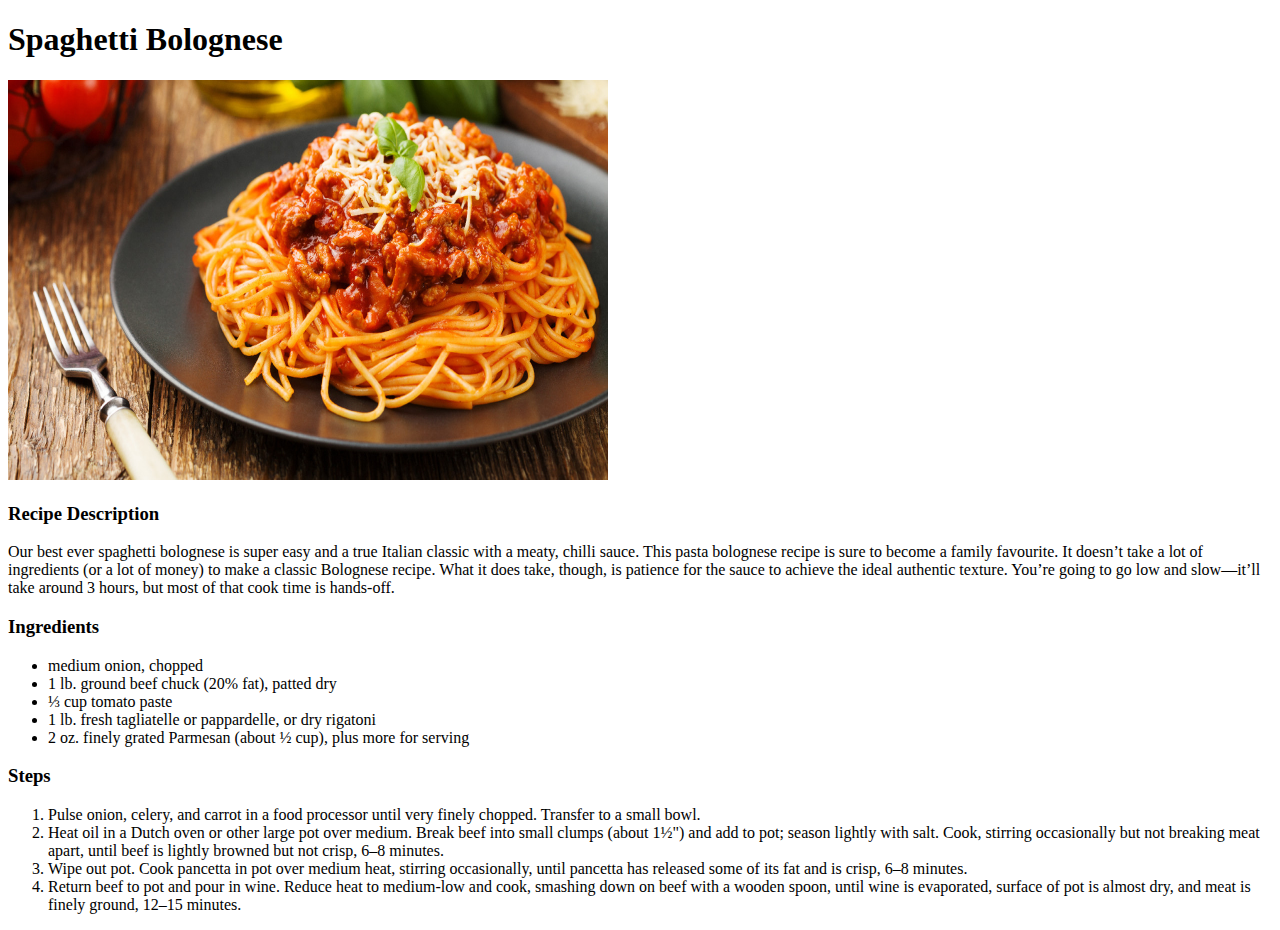
==== recipes/bolognese.html @ 566dd0cc "Finish second recipe page." ====
<!DOCTYPE html>
<html lang="en">
<head>
    <meta charset="UTF-8">
    <meta name="viewport" content="width=device-width, initial-scale=1.0">
    <title>Spaghetti Bolognese Recipe</title>
</head>
<body>
    <h1>Spaghetti Bolognese</h1>
    <img src="../images/bolognese.jpg" width="600" height="400">
    <p><h3>Recipe Description</h3></p>
    Our best ever spaghetti bolognese is super easy and a true Italian classic with a meaty, chilli sauce. This pasta bolognese recipe is sure to become a family favourite. It doesn’t take a lot of ingredients (or a lot of money) to make a classic Bolognese recipe. What it does take, though, is patience for the sauce to achieve the ideal authentic texture. You’re going to go low and slow—it’ll take around 3 hours, but most of that cook time is hands-off. 

    <p><h3>Ingredients</h3></p>
    <ul>
        <li>medium onion, chopped</li>
        <li>1 lb. ground beef chuck (20% fat), patted dry</li>
        <li>⅓ cup tomato paste</li>
        <li>1 lb. fresh tagliatelle or pappardelle, or dry rigatoni</li>
        <li>2 oz. finely grated Parmesan (about ½ cup), plus more for serving</li>
    </ul>

    <p><h3>Steps</h3></p>
    <ol>
        <li>Pulse onion, celery, and carrot in a food processor until very finely chopped. Transfer to a small bowl.</li>
        <li>Heat oil in a Dutch oven or other large pot over medium. Break beef into small clumps (about 1½") and add to pot; season lightly with salt. Cook, stirring occasionally but not breaking meat apart, until beef is lightly browned but not crisp, 6–8 minutes.</li>
        <li>Wipe out pot. Cook pancetta in pot over medium heat, stirring occasionally, until pancetta has released some of its fat and is crisp, 6–8 minutes.</li>
        <li>Return beef to pot and pour in wine. Reduce heat to medium-low and cook, smashing down on beef with a wooden spoon, until wine is evaporated, surface of pot is almost dry, and meat is finely ground, 12–15 minutes.</li>
    </ol>
</body>
</html>
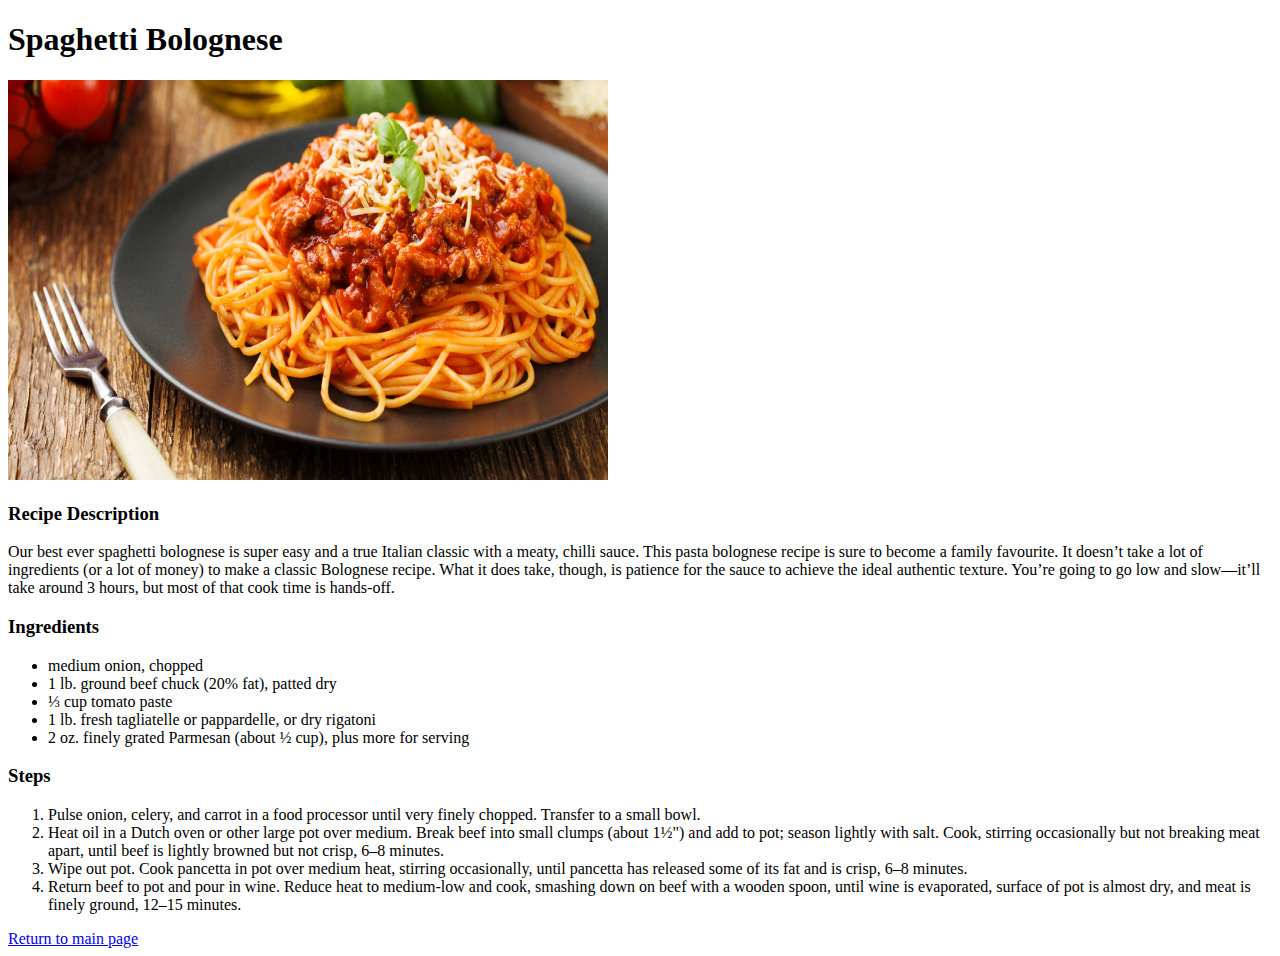
==== commit 63da75dd: "Finish third recipe page, add return to home page option." ====
--- a/recipes/bolognese.html
+++ b/recipes/bolognese.html
@@ -8,6 +8,7 @@
 <body>
     <h1>Spaghetti Bolognese</h1>
     <img src="../images/bolognese.jpg" width="600" height="400">
+    
     <p><h3>Recipe Description</h3></p>
     Our best ever spaghetti bolognese is super easy and a true Italian classic with a meaty, chilli sauce. This pasta bolognese recipe is sure to become a family favourite. It doesn’t take a lot of ingredients (or a lot of money) to make a classic Bolognese recipe. What it does take, though, is patience for the sauce to achieve the ideal authentic texture. You’re going to go low and slow—it’ll take around 3 hours, but most of that cook time is hands-off. 
 
@@ -27,5 +28,7 @@
         <li>Wipe out pot. Cook pancetta in pot over medium heat, stirring occasionally, until pancetta has released some of its fat and is crisp, 6–8 minutes.</li>
         <li>Return beef to pot and pour in wine. Reduce heat to medium-low and cook, smashing down on beef with a wooden spoon, until wine is evaporated, surface of pot is almost dry, and meat is finely ground, 12–15 minutes.</li>
     </ol>
+
+    <a href="../index.html">Return to main page</a>
 </body>
 </html>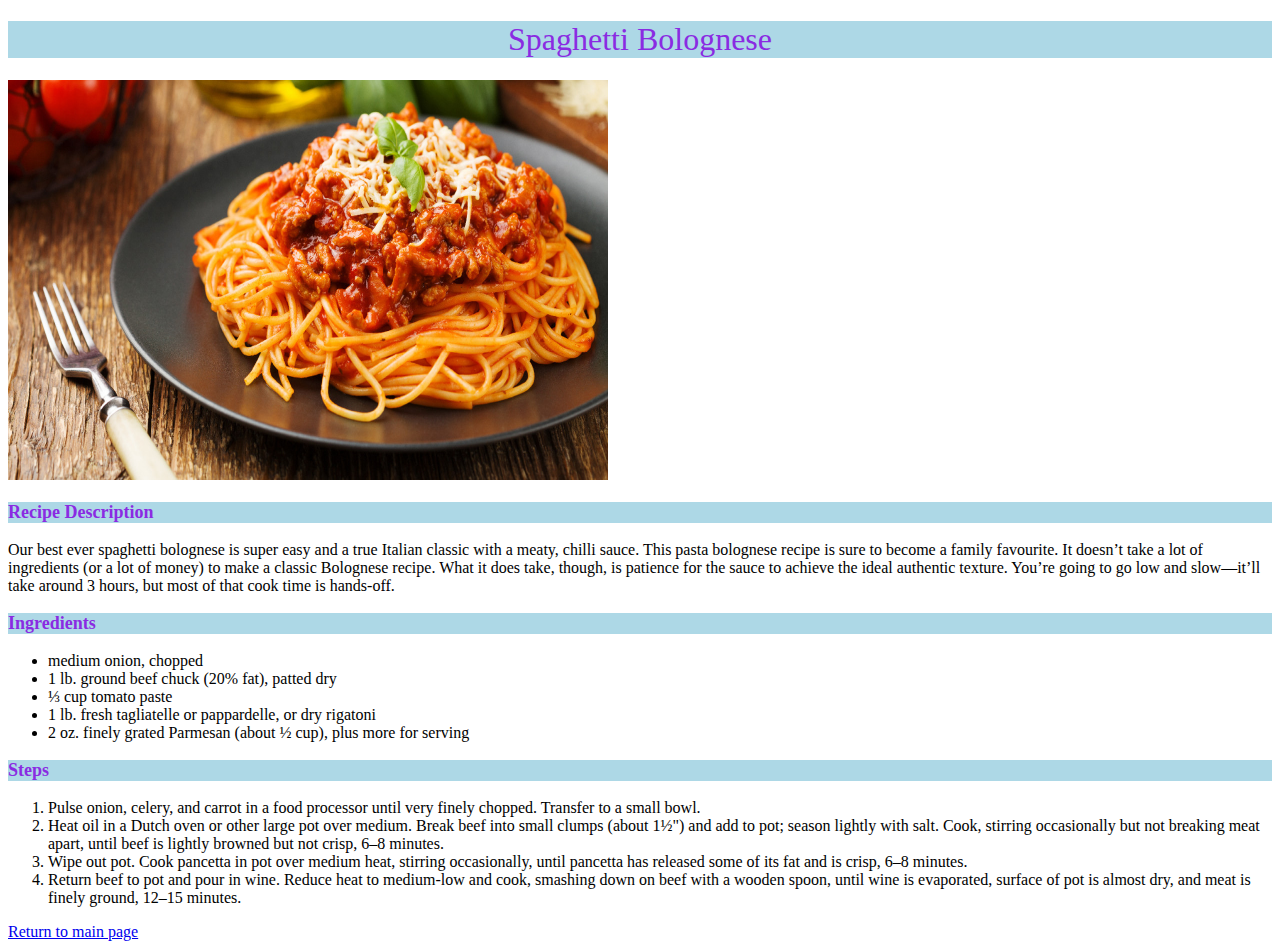
==== commit 8b58f837: "add css to previous "odin recipes" projects" ====
--- a/recipes/bolognese.html
+++ b/recipes/bolognese.html
@@ -4,15 +4,16 @@
     <meta charset="UTF-8">
     <meta name="viewport" content="width=device-width, initial-scale=1.0">
     <title>Spaghetti Bolognese Recipe</title>
+    <link rel="stylesheet" href="bolognese.css">
 </head>
 <body>
-    <h1>Spaghetti Bolognese</h1>
+    <h1 id="title">Spaghetti Bolognese</h1>
     <img src="../images/bolognese.jpg" width="600" height="400">
     
-    <p><h3>Recipe Description</h3></p>
+    <p><h3 class="subtitle">Recipe Description</h3></p>
     Our best ever spaghetti bolognese is super easy and a true Italian classic with a meaty, chilli sauce. This pasta bolognese recipe is sure to become a family favourite. It doesn’t take a lot of ingredients (or a lot of money) to make a classic Bolognese recipe. What it does take, though, is patience for the sauce to achieve the ideal authentic texture. You’re going to go low and slow—it’ll take around 3 hours, but most of that cook time is hands-off. 
 
-    <p><h3>Ingredients</h3></p>
+    <p><h3 class="subtitle">Ingredients</h3></p>
     <ul>
         <li>medium onion, chopped</li>
         <li>1 lb. ground beef chuck (20% fat), patted dry</li>
@@ -21,7 +22,7 @@
         <li>2 oz. finely grated Parmesan (about ½ cup), plus more for serving</li>
     </ul>
 
-    <p><h3>Steps</h3></p>
+    <p><h3 class="subtitle">Steps</h3></p>
     <ol>
         <li>Pulse onion, celery, and carrot in a food processor until very finely chopped. Transfer to a small bowl.</li>
         <li>Heat oil in a Dutch oven or other large pot over medium. Break beef into small clumps (about 1½") and add to pot; season lightly with salt. Cook, stirring occasionally but not breaking meat apart, until beef is lightly browned but not crisp, 6–8 minutes.</li>
--- a/recipes/bolognese.css
+++ b/recipes/bolognese.css
@@ -0,0 +1,14 @@
+#title {
+    color: blueviolet;
+    background-color: lightblue;
+    font-weight: 500;
+    text-align: center;
+}
+
+.subtitle {
+    color: blueviolet;
+    background-color: lightblue;
+    font-family: 'Times New Roman', Times, serif;
+    font-size: 18px;
+}
+
